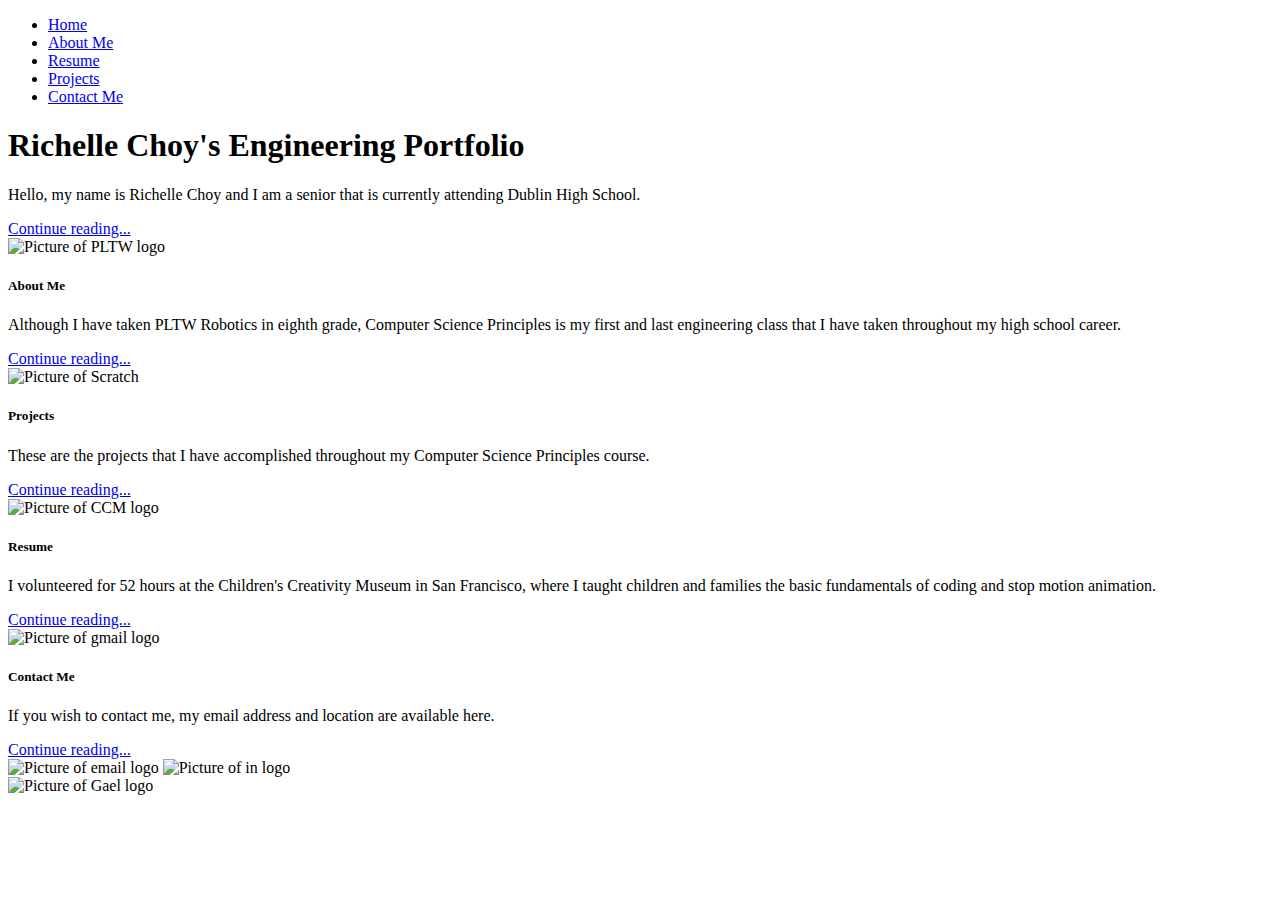
==== index.html @ 6c42f53a "beta" ====
<!DOCTYPE html>
<html>
  <head>
    <link href="bootstrap-4.1.2-dist/css/bootstrap.css" rel="stylesheet" type="text/css">
  </head>
  <body>
    <ul class="nav nav-pills nav-fill">
      <li class="nav-item">
        <a class="nav-link active" href="index.html">Home</a>
      </li>
      <li class="nav-item">
        <a class="nav-link" href="Choy_AboutMe.html">About Me</a>
      </li>
      <li class="nav-item">
        <a class="nav-link" href="Choy_Resume.html">Resume</a>
      </li>
      <li class="nav-item">
        <a class="nav-link" href="Choy_Projects.html">Projects</a>
      </li>
      <li class="nav-item">
        <a class="nav-link" href="Choy_ContactMe.html">Contact Me</a>
      </li>
    </ul>
    <div class='jumbotron'>
      <h1>Richelle Choy's Engineering Portfolio</h1> 
        <p>Hello, my name is Richelle Choy and I am a senior that is currently 
        attending Dublin High School.</p>
        <a href="Choy_AboutMe.html">Continue reading... </a>
       </div>
<div class="row">
  <div class="col-sm-6">
    <div class="card">
      <div class="card-body">
        <div class="rounded float-right"> 
         <img class="card-img-right" style='max-width:200px; max-height:200px' src="Images/pltw.png" alt="Picture of PLTW logo" >
         </div>
        <h5 class="card-title">About Me</h5>
        <p class="card-text">Although I have taken PLTW Robotics in eighth 
        grade, Computer Science Principles is my first and last engineering 
        class that I have taken throughout my high school career.</p>
        <a href="Choy_AboutMe.html">Continue reading...</a>
      </div>
    </div>
  </div>
  <div class="col-sm-6">
    <div class="card">
      <div class="card-body">
        <div class="rounded float-right"> 
         <img class="card-img-right" style='max-width:200px; max-height:200px' src="Images/scratchwoo.png" alt="Picture of Scratch" >
         </div> 
        <h5 class="card-title">Projects</h5>
        <p class="card-text">These are the projects that I have accomplished 
        throughout my Computer Science Principles course.</p>
        <a href="Choy_Projects.html">Continue reading...</a>
      </div>
    </div>
  </div>
</div>
<div class="row">
  <div class="col-sm-6">
    <div class="card">
      <div class="card-body">
        <div class="rounded float-right"> 
         <img class="card-img-right" style='max-width:200px; max-height:200px' src="Images/ccm.png" alt="Picture of CCM logo" >
         </div> 
        <h5 class="card-title">Resume</h5>
        <p class="card-text">I volunteered for 52 hours at the Children's 
        Creativity Museum  in San Francisco, where I taught children and 
        families the basic fundamentals of coding and stop motion animation.</p>
        <a href="Choy_Resume.html">Continue reading...</a>
      </div>
    </div>
  </div>
  <div class="col-sm-6">
    <div class="card">
      <div class="card-body">
         <div class="rounded float-right"> 
         <img class="card-img-right" style='max-width:200px; max-height:200px' src="Images/gmail.png" alt="Picture of gmail logo" >
         </div> 
        <h5 class="card-title">Contact Me</h5>
        <p class="card-text">If you wish to contact me, my email address and 
        location are available here.</p>
        <a href="Choy_ContactMe.html">Continue reading...</a>
      </div>
    </div>
  </div>
  </div>
<div class="jumbotron">
  <img src="Images/email.png" alt="Picture of email logo" >
  <img src="Images/in.PNG" alt="Picture of in logo" >
  <div class="rounded float-right">
    <img src="Images/gael.jpg" alt="Picture of Gael logo" >
  </div>
</div>
</body>
</html>
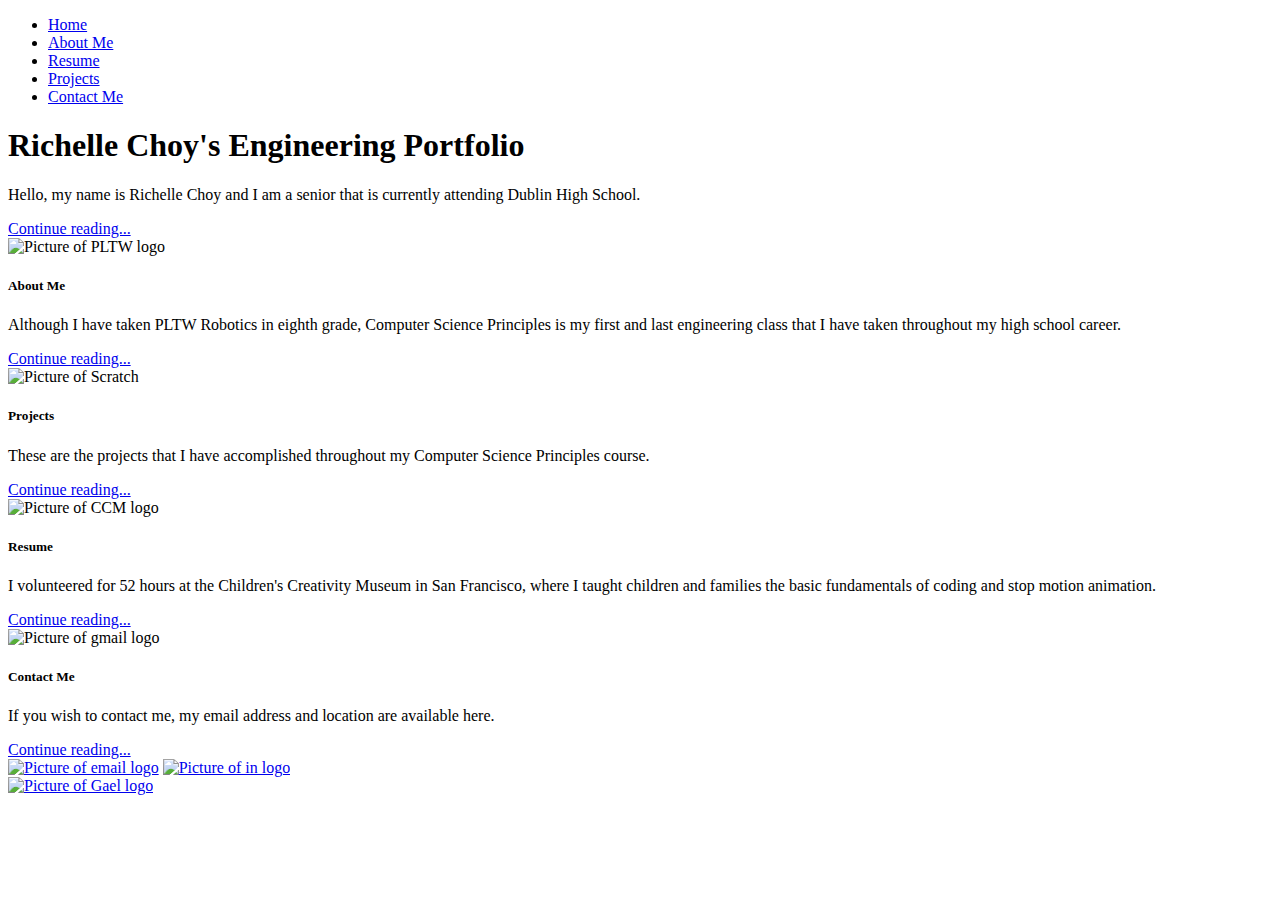
==== commit a68b7296: "beta" ====
--- a/index.html
+++ b/index.html
@@ -84,13 +84,14 @@
       </div>
     </div>
   </div>
+</div>
+<div class="jumbotron">
+  <div id="social">
+    <a href= "https://www.google.com/gmail/about/"><img src="Images/email.png" alt="Picture of email logo" ></a>
+    <a href= "https://www.linkedin.com/"><img src="Images/in.PNG" alt="Picture of in logo" ></a>
+      <div class="rounded float-right">
+       <a href="https://www.dublin.k12.ca.us/dhs"><img src="Images/gael.jpg" alt="Picture of Gael logo" ></a>
+    </div>
   </div>
-<div class="jumbotron">
-  <img src="Images/email.png" alt="Picture of email logo" >
-  <img src="Images/in.PNG" alt="Picture of in logo" >
-  <div class="rounded float-right">
-    <img src="Images/gael.jpg" alt="Picture of Gael logo" >
-  </div>
-</div>
 </body>
 </html>
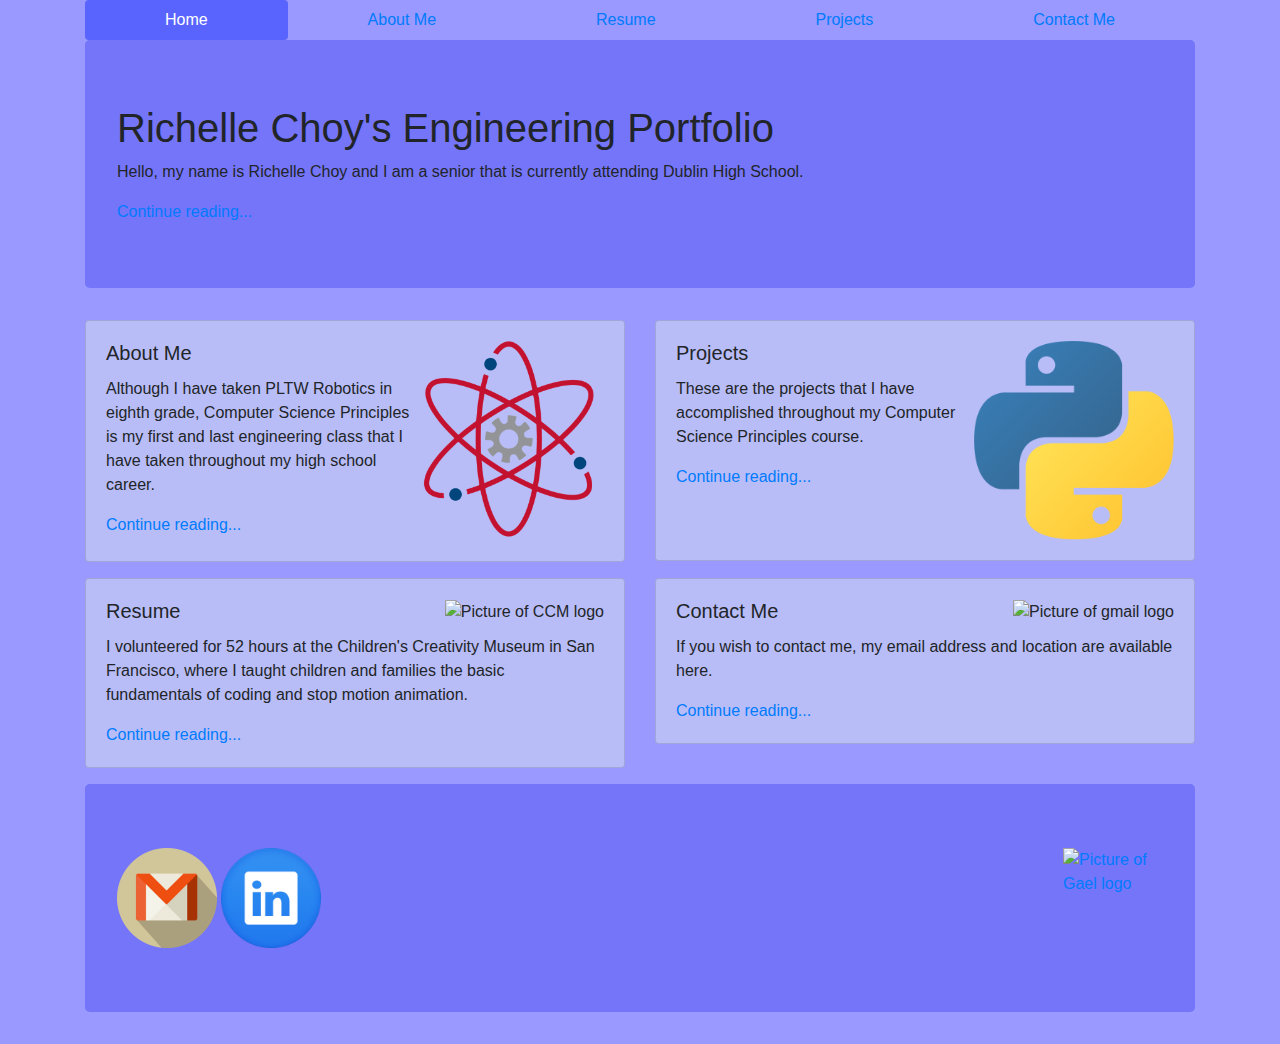
==== commit 8392b1b1: "My second commit" ====
--- a/index.html
+++ b/index.html
@@ -4,94 +4,118 @@
     <link href="bootstrap-4.1.2-dist/css/bootstrap.css" rel="stylesheet" type="text/css">
   </head>
   <body>
-    <ul class="nav nav-pills nav-fill">
-      <li class="nav-item">
-        <a class="nav-link active" href="index.html">Home</a>
-      </li>
-      <li class="nav-item">
-        <a class="nav-link" href="Choy_AboutMe.html">About Me</a>
-      </li>
-      <li class="nav-item">
-        <a class="nav-link" href="Choy_Resume.html">Resume</a>
-      </li>
-      <li class="nav-item">
-        <a class="nav-link" href="Choy_Projects.html">Projects</a>
-      </li>
-      <li class="nav-item">
-        <a class="nav-link" href="Choy_ContactMe.html">Contact Me</a>
-      </li>
-    </ul>
-    <div class='jumbotron'>
-      <h1>Richelle Choy's Engineering Portfolio</h1> 
-        <p>Hello, my name is Richelle Choy and I am a senior that is currently 
-        attending Dublin High School.</p>
-        <a href="Choy_AboutMe.html">Continue reading... </a>
-       </div>
-<div class="row">
-  <div class="col-sm-6">
-    <div class="card">
-      <div class="card-body">
-        <div class="rounded float-right"> 
-         <img class="card-img-right" style='max-width:200px; max-height:200px' src="Images/pltw.png" alt="Picture of PLTW logo" >
+    <div class='container'>
+      <ul class="nav nav-pills nav-fill">
+        <li class="nav-item">
+          <a class="nav-link active" href="index.html">Home</a>
+        </li>
+        <li class="nav-item">
+          <a class="nav-link" href="Choy_AboutMe.html">About Me</a>
+        </li>
+        <li class="nav-item">
+          <a class="nav-link" href="Choy_Resume.html">Resume</a>
+        </li>
+        <li class="nav-item">
+          <a class="nav-link" href="Choy_Projects.html">Projects</a>
+        </li>
+        <li class="nav-item">
+          <a class="nav-link" href="Choy_ContactMe.html">Contact Me</a>
+        </li>
+      </ul>
+    </div>
+    <div class='container'>
+      <div class='jumbotron'>
+        <h1>Richelle Choy's Engineering Portfolio</h1> 
+          <p>Hello, my name is Richelle Choy and I am a senior that is currently 
+          attending Dublin High School.</p>
+          <a href="Choy_AboutMe.html">Continue reading... </a>
          </div>
-        <h5 class="card-title">About Me</h5>
-        <p class="card-text">Although I have taken PLTW Robotics in eighth 
-        grade, Computer Science Principles is my first and last engineering 
-        class that I have taken throughout my high school career.</p>
-        <a href="Choy_AboutMe.html">Continue reading...</a>
-      </div>
-    </div>
-  </div>
-  <div class="col-sm-6">
-    <div class="card">
-      <div class="card-body">
-        <div class="rounded float-right"> 
-         <img class="card-img-right" style='max-width:200px; max-height:200px' src="Images/scratchwoo.png" alt="Picture of Scratch" >
-         </div> 
-        <h5 class="card-title">Projects</h5>
-        <p class="card-text">These are the projects that I have accomplished 
-        throughout my Computer Science Principles course.</p>
-        <a href="Choy_Projects.html">Continue reading...</a>
-      </div>
-    </div>
-  </div>
-</div>
-<div class="row">
-  <div class="col-sm-6">
-    <div class="card">
-      <div class="card-body">
-        <div class="rounded float-right"> 
-         <img class="card-img-right" style='max-width:200px; max-height:200px' src="Images/ccm.png" alt="Picture of CCM logo" >
-         </div> 
-        <h5 class="card-title">Resume</h5>
-        <p class="card-text">I volunteered for 52 hours at the Children's 
-        Creativity Museum  in San Francisco, where I taught children and 
-        families the basic fundamentals of coding and stop motion animation.</p>
-        <a href="Choy_Resume.html">Continue reading...</a>
-      </div>
-    </div>
-  </div>
-  <div class="col-sm-6">
-    <div class="card">
-      <div class="card-body">
-         <div class="rounded float-right"> 
-         <img class="card-img-right" style='max-width:200px; max-height:200px' src="Images/gmail.png" alt="Picture of gmail logo" >
-         </div> 
-        <h5 class="card-title">Contact Me</h5>
-        <p class="card-text">If you wish to contact me, my email address and 
-        location are available here.</p>
-        <a href="Choy_ContactMe.html">Continue reading...</a>
-      </div>
-    </div>
-  </div>
-</div>
-<div class="jumbotron">
-  <div id="social">
-    <a href= "https://www.google.com/gmail/about/"><img src="Images/email.png" alt="Picture of email logo" ></a>
-    <a href= "https://www.linkedin.com/"><img src="Images/in.PNG" alt="Picture of in logo" ></a>
-      <div class="rounded float-right">
-       <a href="https://www.dublin.k12.ca.us/dhs"><img src="Images/gael.jpg" alt="Picture of Gael logo" ></a>
-    </div>
-  </div>
-</body>
-</html>
+        </div>
+        <div class='container'>
+          <div class="row">
+            <div class="col-sm-6">
+              <div class="card">
+                <div class="card-body">
+                  <div class="rounded float-right"> 
+                   <img class="card-img-right" style='max-width:200px; max-height:200px' src="Images/wah.png" alt="Picture of PLTW logo" >
+                  </div>
+                  <h5 class="card-title">About Me</h5>
+                  <p class="card-text">Although I have taken PLTW Robotics in 
+                  eighth 
+                  grade, Computer Science Principles is my first and last 
+                  engineering 
+                  class that I have taken throughout my high school career.</p>
+                  <a href="Choy_AboutMe.html">Continue reading...</a>
+                </div>
+              </div>
+            </div>
+            <div class="col-sm-6">
+              <div class="card">
+                <div class="card-body">
+                  <div class="rounded float-right"> 
+                   <img class="card-img-right" style='max-width:200px; max-height:200px' src="Images/woo.png" alt="Picture of Python Logo" >
+                   </div> 
+                  <h5 class="card-title">Projects</h5>
+                  <p class="card-text">These are the projects that I have
+                  accomplished 
+                  throughout my Computer Science Principles course.</p>
+                  <a href="Choy_Projects.html">Continue reading...</a>
+                </div>
+              </div>
+            </div>
+          </div>
+          <div class="row">
+            <div class="col-sm-6">
+              <p>   </p>
+            </div>
+          </div>
+          <div class="row">
+            <div class="col-sm-6">
+              <div class="card">
+                <div class="card-body">
+                  <div class="rounded float-right"> 
+                   <img class="card-img-right" style='max-width:200px; max-height:200px' src="Images/ccm.png" alt="Picture of CCM logo" >
+                   </div> 
+                  <h5 class="card-title">Resume</h5>
+                  <p class="card-text">I volunteered for 52 hours at the 
+                  Children's 
+                  Creativity Museum  in San Francisco, where I taught children and 
+                  families the basic fundamentals of coding and stop motion
+                  animation.</p>
+                  <a href="Choy_Resume.html">Continue reading...</a>
+                </div>
+              </div>
+            </div>
+            <div class="col-sm-6">
+              <div class="card">
+                <div class="card-body">
+                   <div class="rounded float-right"> 
+                   <img class="card-img-right" style='max-width:200px; max-height:200px' src="Images/gmail.png" alt="Picture of gmail logo" >
+                   </div> 
+                  <h5 class="card-title">Contact Me</h5>
+                  <p class="card-text">If you wish to contact me, my email address and 
+                  location are available here.</p>
+                  <a href="Choy_ContactMe.html">Continue reading...</a>
+                </div>
+              </div>
+            </div>
+          </div>
+        </div>
+        <div class="row">
+            <div class="col-sm-6">
+              <p>   </p>
+            </div>
+          </div>
+        <div class='container'>
+          <div class="jumbotron">
+            <div id="social">
+              <a href= "https://www.google.com/gmail/about/"><img style='max-width:100px; max-height:100px' src="Images/gg.png" alt="Picture of email logo" ></a>
+              <a href= "https://www.linkedin.com/"><img style='max-width:100px; max-height:100px' src="Images/lonk.png" alt="Picture of in logo" ></a>
+                <div class="rounded float-right">
+                 <a href="https://www.dublin.k12.ca.us/dhs"><img style='max-width:100px; max-height:100px' src="Images/gael.jpg" alt="Picture of Gael logo" ></a>
+                </div>
+              </div>
+            </div>
+          </div>
+        </body>
+      </html>
